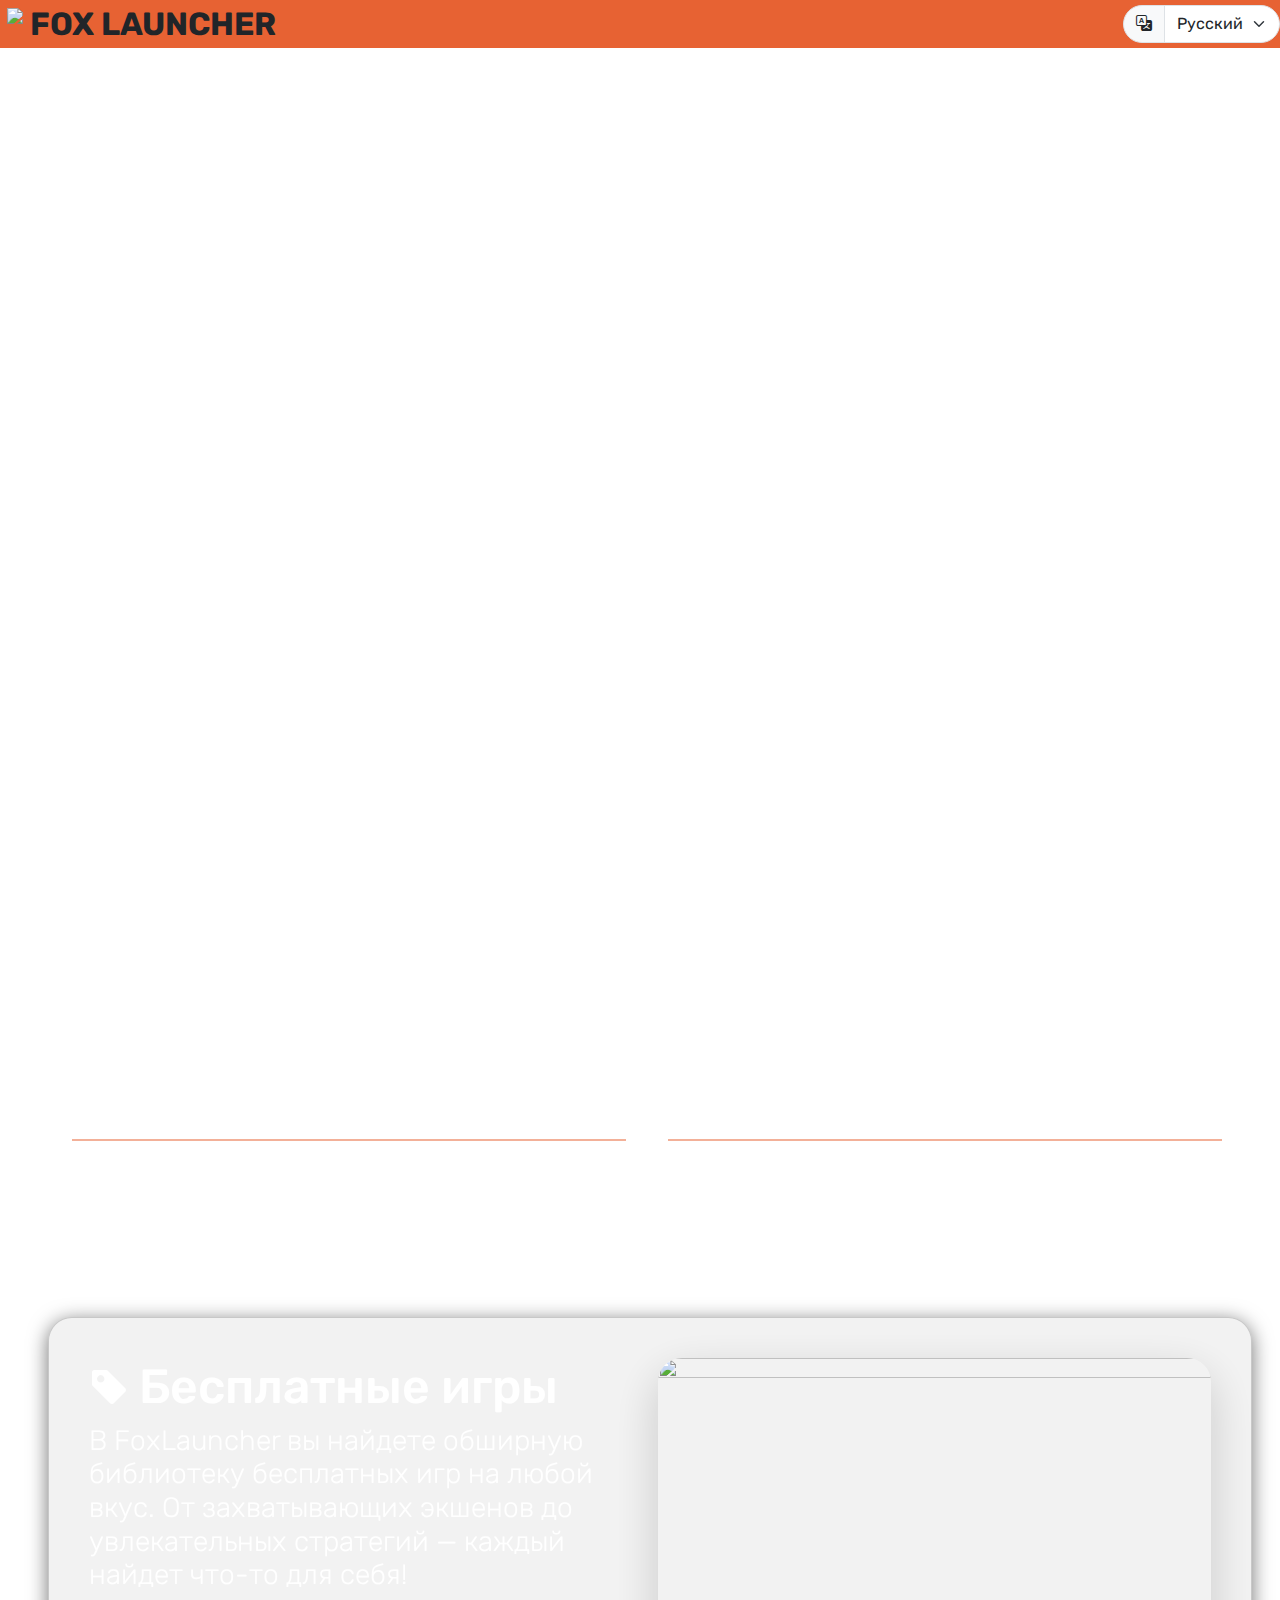
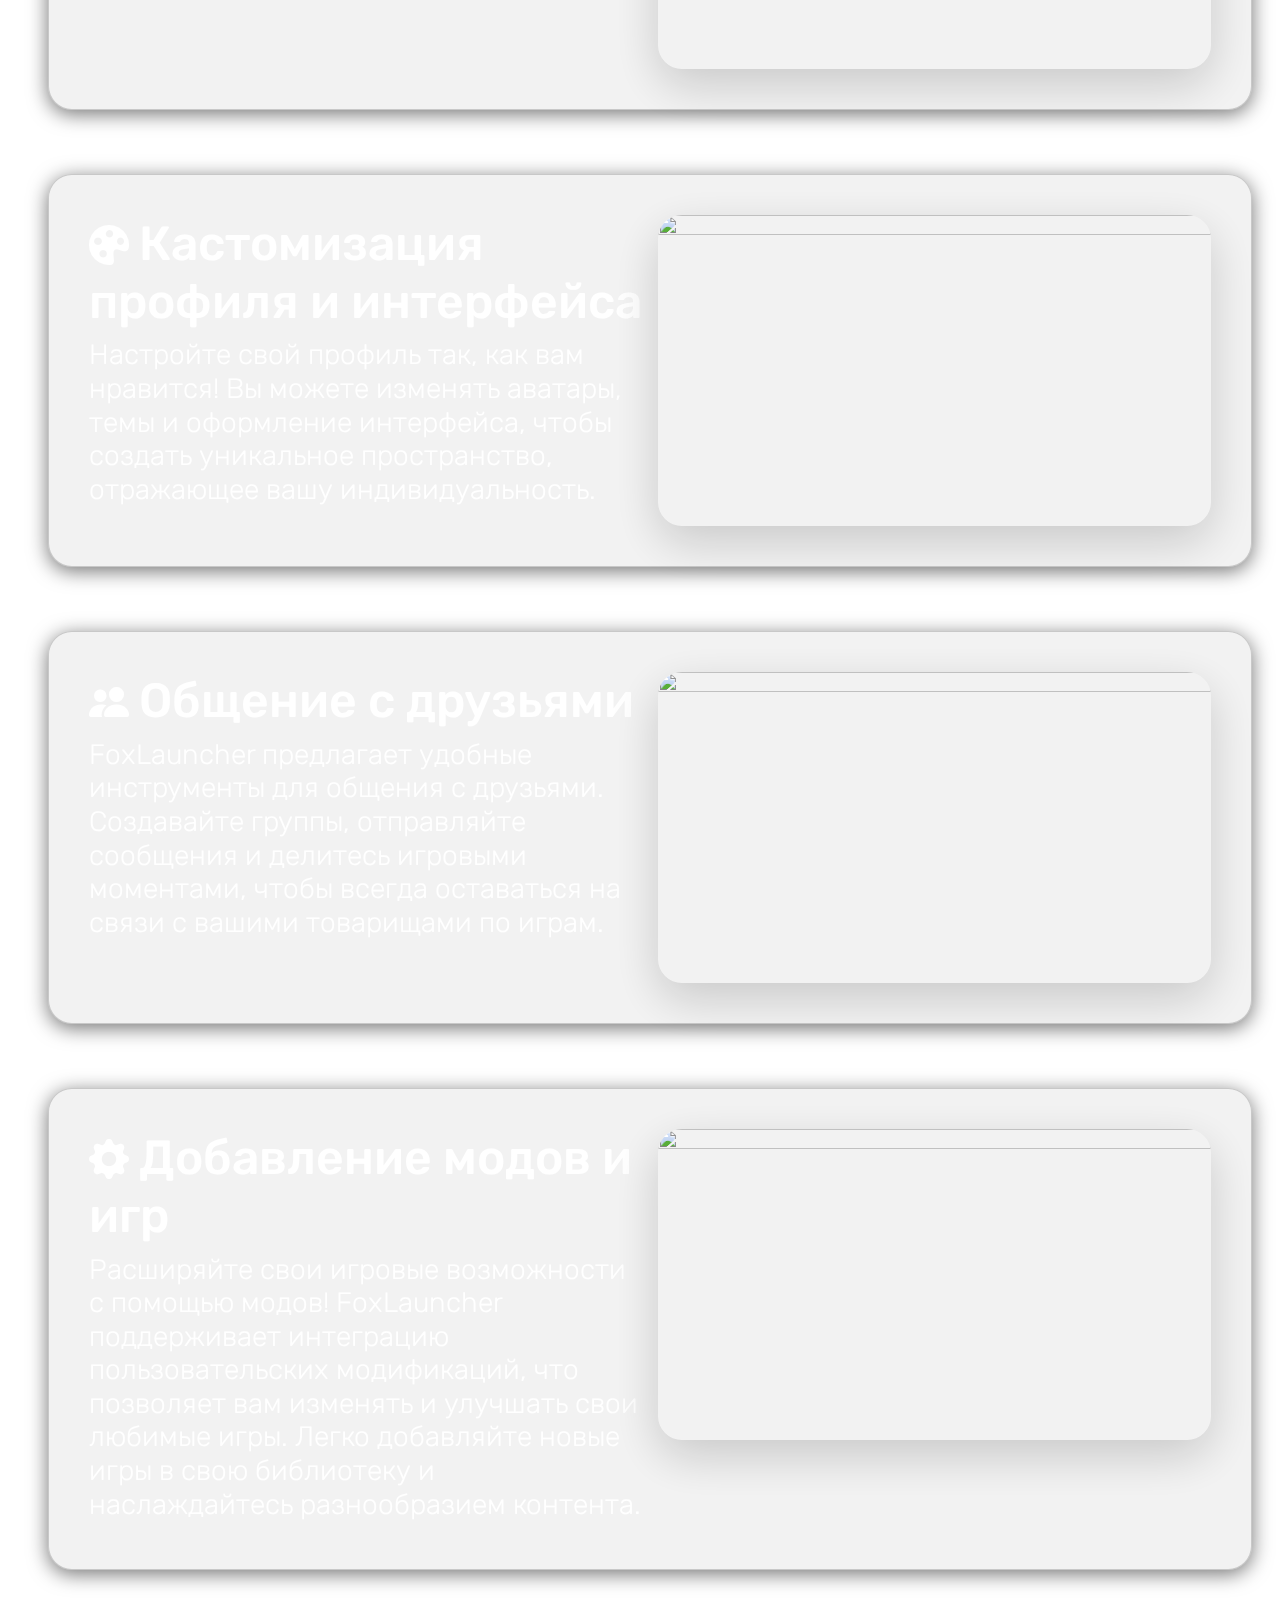
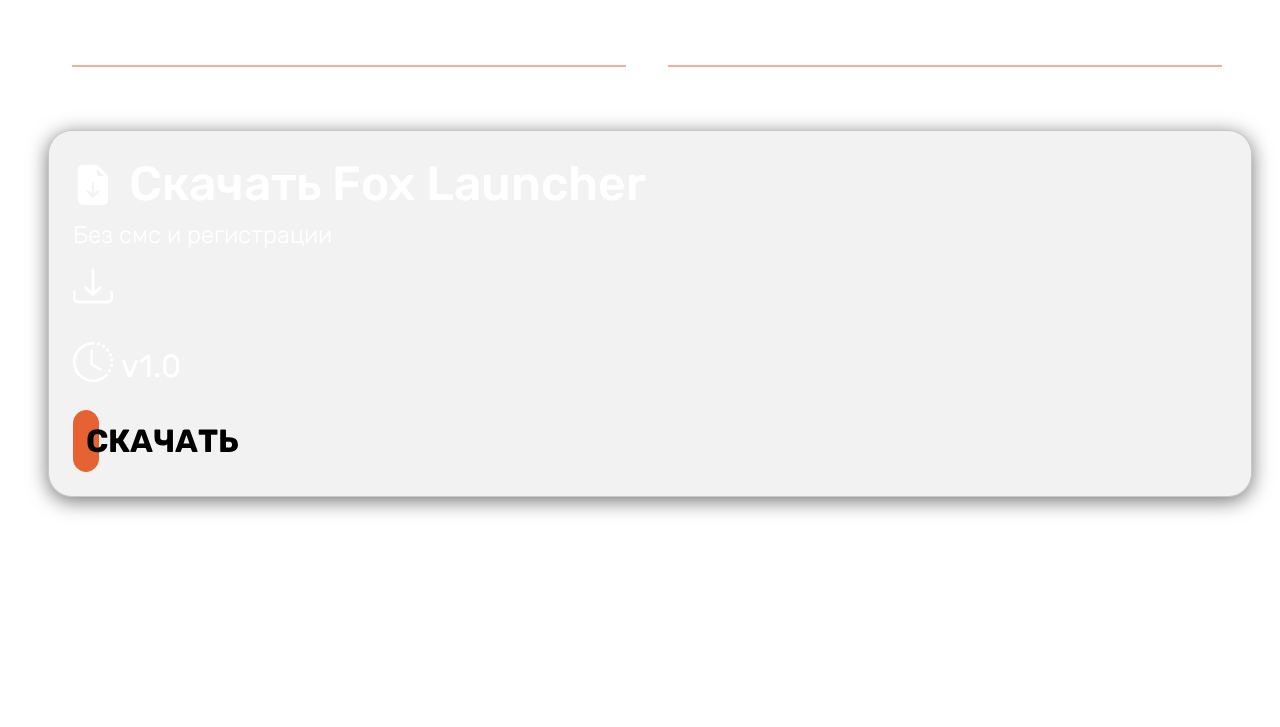
==== launcher.html @ b37d8d20 "Add files via upload" ====
<!DOCTYPE html>
<html lang="ru" id="html">
<head>
    <meta charset=utf-8>
    <title>Fox launcher download page</title>
    <link rel="preconnect" href="https://fonts.googleapis.com">
    <link rel="preconnect" href="https://fonts.gstatic.com" crossorigin>

    <link href="https://fonts.googleapis.com/css2?family=Rubik:ital,wght@0,300..900;1,300..900&display=swap" rel="stylesheet">
    <link href="https://cdn.jsdelivr.net/npm/bootstrap@5.3.3/dist/css/bootstrap.min.css" rel="stylesheet" integrity="sha384-QWTKZyjpPEjISv5WaRU9OFeRpok6YctnYmDr5pNlyT2bRjXh0JMhjY6hW+ALEwIH" crossorigin="anonymous">
    <link rel="stylesheet" href="https://cdn.jsdelivr.net/npm/bootstrap-icons@1.11.3/font/bootstrap-icons.min.css">
    <link href="root.css" rel="stylesheet">
    <link href="fox.css" rel="stylesheet">
</head>
<body>
    <img id="background" src="images/background.jpg" style="position: fixed; width: auto; height: auto; top: 0; bottom: 0; left: 0; right: 0; z-index: 0;" />
    <div id="topbar" class="bg-fox d-flex align-items-center justify-content-between" style="z-index: 99;">
        <div style="display: flex; align-items: center;">
            <img class="logo" src="images/logo.png" height="46" style="padding: 7px;" />
            <div class="logo-name" style="font-size: 2rem; font-weight: bold;">FOX LAUNCHER</div>
        </div>
        <div class="input-group">
            <label class="input-group-text" for=""><i class="bi bi-translate"></i></label>
            <select class="form-select" aria-label="Filter select" onchange="changeLanguage(this.options[this.selectedIndex].value)">
                <option value="ru">Русский</option>
                <option value="en">English</option>
            </select>
        </div>
    </div>


    <!--  PAGE CONTENT  -->


    <div id="content" class="p-5" style="position: relative; top: 48px;">
        <div class="d-flex justify-content-center" style="position: relative; top: 20px; padding-bottom: 40px; gap: 2rem;">
            <div>
                <h1 id="page-start-title" style="font-size: 5rem; font-weight: 400; color: white; opacity: 0; position: relative; margin-top: 80px;">FOX LAUNCHER</h1>
                <h1 id="page-start-description" style="font-size: 2rem; font-weight: 300; color: white; opacity: 0; position: relative; margin-top: 80px;">Добро пожаловать в FoxLauncher — ваш универсальный игровой лаунчер, который объединяет в себе все необходимое для комфортного гейминга!</h1>
                <button class="btn btn-fox" id="page-start-button-download" style="position: relative; margin-top: 80px; opacity: 0; color: white;" onclick="document.getElementById('five').scrollIntoView();">
                    <span>Перейти к скачиванию</span>
                    <i class="bi bi-chevron-right"></i>
                </button>


                <div id="page-start-social" style="position: relative; margin-top: 20px; opacity: 0;">
                    <h4 id="page-start-social-title" style="color: white; position: relative; margin-top: 40px;">А вот ещё где нас можно найти</h4>

                    <button class="btn btn-fox fs-5" onclick="javascript:window.open('https://www.youtube.com/redirect?event=channel_description&redir_token=[base64]&q=https%3A%2F%2Fdiscord.gg%2FAWJthT799z', '_blank');" style="color: white;">
                        <i class="bi bi-discord" style="font-style: normal"> Discord</i>
                    </button>
                    <button class="btn btn-fox fs-5" onclick="javascript:window.open('https://t.me/FOX_LAUNCHER_GROUP', '_blank');" style="color: white;">
                        <i class="bi bi-telegram" style="font-style: normal"> Telegram</i>
                    </button>
                    <button class="btn btn-fox fs-5" onclick="javascript:window.open('https://youtube.com/@netmenu3?si=417UD2pwx4GkmBEP', '_blank');" style="color: white;">
                        <i class="bi bi-youtube" style="font-style: normal"> Youtube</i>
                    </button>
                </div>
            </div>
            <!-- <img id="page-start-image" width="800" class="rounded" src="images/launcher_main.jpg" style="opacity: 0; box-shadow: 25px 25px 40px 40px rgba(0,0,0,0.35); aspect-ratio: 16/9; position: relative; height: fit-content; margin-top: 80px; transform: rotate3d(1, -1, 1, 15deg);" /> -->
            <video loop muted autoplay id="page-start-video" width="800" class="rounded" style="opacity: 0; box-shadow: 25px 25px 40px 40px rgba(0,0,0,0.35); aspect-ratio: 16/9; position: relative; height: fit-content; margin-top: 80px; transform: rotate3d(1, -1, 1, 8deg);">
                <source src="videos/launcher_video.mp4" type="video/mp4">
            </video>
        </div>


        <div class='line-icon'></div>

        <h1 id="zero" style="color: white; position: relative; margin-top: 80px;">НАШИ ВОЗМОЖНОСТИ</h1>



        <div id="one" class="card blur-card p-4" style="position: relative;">
            <div class="card-body">
                <div style="flex: 1">
                    <h1><i class="bi bi-tag-fill"></i><span id="one-title">Бесплатные игры</span></h1>
                    <h3 id="one-description" style="font-weight: 300;">В FoxLauncher вы найдете обширную библиотеку бесплатных игр на любой вкус. От захватывающих экшенов до увлекательных стратегий — каждый найдет что-то для себя!</h3>
                </div>
                <div style="flex: 1">
                    <img class="rounded shadow-lg" src="images/launcher_main.jpg" style="aspect-ratio: 16/9; width: 100%;;" />
                </div>
            </div>
        </div>



        <div id="two" class="card blur-card p-4">
            <div class="card-body">
                <div style="flex: 1">
                    <h1><i class="bi bi-palette-fill"></i><span id="two-title">Кастомизация профиля и интерфейса</span></h1>
                    <h3 id="two-description" style="font-weight: 300;">Настройте свой профиль так, как вам нравится! Вы можете изменять аватары, темы и оформление интерфейса, чтобы создать уникальное пространство, отражающее вашу индивидуальность.</h3>
                </div>
                <div style="flex: 1">
                    <img class="rounded shadow-lg" src="images/launcher_themes.jpg" style="aspect-ratio: 16/9; width: 100%;;" />
                </div>
            </div>
        </div>



        <div id="three" class="card blur-card p-4">
            <div class="card-body">
                <div style="flex: 1">
                    <h1><i class="bi bi-people-fill"></i><span id="three-title">Общение с друзьями</span></h1>
                    <h3 id="three-description" style="font-weight: 300;">FoxLauncher предлагает удобные инструменты для общения с друзьями. Создавайте группы, отправляйте сообщения и делитесь игровыми моментами, чтобы всегда оставаться на связи с вашими товарищами по играм.</h3>
                </div>
                <div style="flex: 1">
                    <img class="rounded shadow-lg" src="images/launcher_friends.jpg" style="aspect-ratio: 16/9; width: 100%;;" />
                </div>
            </div>
        </div>



        <div id="four" class="card blur-card p-4">
            <div class="card-body">
                <div style="flex: 1">
                    <h1><i class="bi bi-gear-fill"></i><span id="four-title">Добавление модов и игр</span></h1>
                    <h3 id="four-description" style="font-weight: 300;">Расширяйте свои игровые возможности с помощью модов! FoxLauncher поддерживает интеграцию пользовательских модификаций, что позволяет вам изменять и улучшать свои любимые игры. Легко добавляйте новые игры в свою библиотеку и наслаждайтесь разнообразием контента.</h3>
                </div>
                <div style="flex: 1">
                    <img class="rounded shadow-lg" src="images/launcher_mods.jpg" style="aspect-ratio: 16/9; width: 100%;" />
                </div>
            </div>
        </div>

        <div class='line-icon'></div>


        <div id="five" class="card blur-card p-4">
            <h1><i class="bi bi-file-earmark-arrow-down-fill pe-3"></i><span id="five-title">Скачать Fox Launcher</span></h1>
            <div>
                <h4 id="five-description" style="font-weight: 300;">Без смс и регистрации</h4>
                <p class="fs-2"><i class="bi bi-download pe-2"></i><span id="fileSize"></span></p>
                <p class="fs-2"><i class="bi bi-clock-history pe-2"></i>v1.0</p>

                <a id="button-download" class="btn btn-fox" href="executable/Kurochkin.png" download style="width: 0%; white-space: nowrap;"><span>СКАЧАТЬ</span></a>
            </div>
        </div>



        <h1 style="color: white; position: relative; margin-top: 80px;">ЧАСТО ЗАДАВАЕМЫЕ ВОПРОСЫ</h1>
        <h4 style="color: white; font-style: italic;">Их много, надо уточнить</h4>

    </div>

    <script src="https://code.jquery.com/jquery-3.7.1.min.js" integrity="sha256-/JqT3SQfawRcv/BIHPThkBvs0OEvtFFmqPF/lYI/Cxo=" crossorigin="anonymous"></script>
    <script src="https://cdn.jsdelivr.net/npm/bootstrap@5.3.3/dist/js/bootstrap.bundle.min.js" integrity="sha384-YvpcrYf0tY3lHB60NNkmXc5s9fDVZLESaAA55NDzOxhy9GkcIdslK1eN7N6jIeHz" crossorigin="anonymous"></script>
    <script src="scripts/logic.js"></script>
    <script src="scripts/fileSize.js"></script>
    <script src="scripts/translations.js"></script>
</body>
</html>
---- root.css ----
:root,
[data-bs-theme=light] {
  --bs-blue: #0d6efd;
  --bs-indigo: #6610f2;
  --bs-purple: #6f42c1;
  --bs-pink: #d63384;
  --bs-red: #dc3545;
  --bs-orange: #fd7e14;
  --bs-yellow: #ffc107;
  --bs-green: #198754;
  --bs-teal: #20c997;
  --bs-cyan: #0dcaf0;
  --bs-black: #000;
  --bs-white: #fff;
  --bs-gray: #6c757d;
  --bs-gray-dark: #343a40;
  --bs-gray-100: #f8f9fa;
  --bs-gray-200: #e9ecef;
  --bs-gray-300: #dee2e6;
  --bs-gray-400: #ced4da;
  --bs-gray-500: #adb5bd;
  --bs-gray-600: #6c757d;
  --bs-gray-700: #495057;
  --bs-gray-800: #343a40;
  --bs-gray-900: #212529;
  --bs-primary: #0d6efd;
  --bs-secondary: #fff;
  --bs-success: #198754;
  --bs-info: #0dcaf0;
  --bs-warning: #ffc107;
  --bs-danger: #dc3545;
  --bs-light: #f8f9fa;
  --bs-dark: #212529;
  --bs-primary-rgb: 13, 110, 253;
  --bs-secondary-rgb: 108, 117, 125;
  --bs-success-rgb: 25, 135, 84;
  --bs-info-rgb: 13, 202, 240;
  --bs-warning-rgb: 255, 193, 7;
  --bs-danger-rgb: 220, 53, 69;
  --bs-light-rgb: 248, 249, 250;
  --bs-dark-rgb: 33, 37, 41;
  --bs-primary-text-emphasis: #052c65;
  --bs-secondary-text-emphasis: #2b2f32;
  --bs-success-text-emphasis: #0a3622;
  --bs-info-text-emphasis: #055160;
  --bs-warning-text-emphasis: #664d03;
  --bs-danger-text-emphasis: #58151c;
  --bs-light-text-emphasis: #495057;
  --bs-dark-text-emphasis: #495057;
  --bs-primary-bg-subtle: #cfe2ff;
  --bs-secondary-bg-subtle: #e2e3e5;
  --bs-success-bg-subtle: #d1e7dd;
  --bs-info-bg-subtle: #cff4fc;
  --bs-warning-bg-subtle: #fff3cd;
  --bs-danger-bg-subtle: #f8d7da;
  --bs-light-bg-subtle: #fcfcfd;
  --bs-dark-bg-subtle: #ced4da;
  --bs-primary-border-subtle: #9ec5fe;
  --bs-secondary-border-subtle: #c4c8cb;
  --bs-success-border-subtle: #a3cfbb;
  --bs-info-border-subtle: #9eeaf9;
  --bs-warning-border-subtle: #ffe69c;
  --bs-danger-border-subtle: #f1aeb5;
  --bs-light-border-subtle: #e9ecef;
  --bs-dark-border-subtle: #adb5bd;
  --bs-white-rgb: 255, 255, 255;
  --bs-black-rgb: 0, 0, 0;
  --bs-font-sans-serif: system-ui, -apple-system, "Segoe UI", Roboto, "Helvetica Neue", "Noto Sans", "Liberation Sans", Arial, sans-serif, "Apple Color Emoji", "Segoe UI Emoji", "Segoe UI Symbol", "Noto Color Emoji";
  --bs-font-monospace: SFMono-Regular, Menlo, Monaco, Consolas, "Liberation Mono", "Courier New", monospace;
  --bs-gradient: linear-gradient(180deg, rgba(255, 255, 255, 0.15), rgba(255, 255, 255, 0));
  --bs-body-font-family: var(--bs-font-sans-serif);
  --bs-body-font-size: 1rem;
  --bs-body-font-weight: 400;
  --bs-body-line-height: 1.5;
  --bs-body-color: #212529;
  --bs-body-color-rgb: 33, 37, 41;
  --bs-body-bg: #fff;
  --bs-body-bg-rgb: 255, 255, 255;
  --bs-emphasis-color: #000;
  --bs-emphasis-color-rgb: 0, 0, 0;
  --bs-secondary-color: rgba(33, 37, 41, 0.75);
  --bs-secondary-color-rgb: 33, 37, 41;
  --bs-secondary-bg: #e9ecef;
  --bs-secondary-bg-rgb: 233, 236, 239;
  --bs-tertiary-color: rgba(33, 37, 41, 0.5);
  --bs-tertiary-color-rgb: 33, 37, 41;
  --bs-tertiary-bg: #f8f9fa;
  --bs-tertiary-bg-rgb: 248, 249, 250;
  --bs-heading-color: inherit;
  --bs-link-color: #0d6efd;
  --bs-link-color-rgb: 13, 110, 253;
  --bs-link-decoration: underline;
  --bs-link-hover-color: #0a58ca;
  --bs-link-hover-color-rgb: 10, 88, 202;
  --bs-code-color: #d63384;
  --bs-highlight-color: #212529;
  --bs-highlight-bg: #fff3cd;
  --bs-border-width: 1px;
  --bs-border-style: solid;
  --bs-border-color: #dee2e6;
  --bs-border-color-translucent: rgba(0, 0, 0, 0.175);
  --bs-border-radius: 1.5rem;
  --bs-border-radius-sm: 0.25rem;
  --bs-border-radius-lg: 0.5rem;
  --bs-border-radius-xl: 1rem;
  --bs-border-radius-xxl: 2rem;
  --bs-border-radius-2xl: var(--bs-border-radius-xxl);
  --bs-border-radius-pill: 50rem;
  --bs-box-shadow: 0 0.5rem 1rem rgba(0, 0, 0, 0.15);
  --bs-box-shadow-sm: 0 0.125rem 0.25rem rgba(0, 0, 0, 0.075);
  --bs-box-shadow-lg: 0 1rem 3rem rgba(0, 0, 0, 0.175);
  --bs-box-shadow-inset: inset 0 1px 2px rgba(0, 0, 0, 0.075);
  --bs-focus-ring-width: 0.25rem;
  --bs-focus-ring-opacity: 0.25;
  --bs-focus-ring-color: rgba(13, 110, 253, 0.25);
  --bs-form-valid-color: #198754;
  --bs-form-valid-border-color: #198754;
  --bs-form-invalid-color: #dc3545;
  --bs-form-invalid-border-color: #dc3545;
}
---- fox.css ----
/* GENERATED BY BOOTSTRAP 5 COLOR THEME GENERATOR */
/* https://bootstrapcolors.com */
.btn-outline-fox {
    color: #e76233;
    border-color: #e76233;
}

    .btn-outline-fox:hover {
        color: #000;
        background-color: #e76233;
        border-color: #e76233;
    }

    .btn-check:focus + .btn-outline-fox, .btn-outline-fox:focus {
        box-shadow: 0 0 0 0.25rem rgba(231, 98, 51, 0.5);
    }

    .btn-check:checked + .btn-outline-fox, .btn-check:active + .btn-outline-fox, .btn-outline-fox:active, .btn-outline-fox.active, .btn-outline-fox.dropdown-toggle.show {
        color: #000;
        background-color: #e76233;
        border-color: #e76233;
    }

        .btn-check:checked + .btn-outline-fox:focus, .btn-check:active + .btn-outline-fox:focus, .btn-outline-fox:active:focus, .btn-outline-fox.active:focus, .btn-outline-fox.dropdown-toggle.show:focus {
            box-shadow: 0 0 0 0.25rem rgba(231, 98, 51, 0.5);
        }

    .btn-outline-fox:disabled, .btn-outline-fox.disabled {
        color: #e76233;
        background-color: transparent;
    }

.table-fox {
    --bs-table-bg: #e76233;
    --bs-table-striped-bg: #db5d30;
    --bs-table-striped-color: #000;
    --bs-table-active-bg: #d0582e;
    --bs-table-active-color: #000;
    --bs-table-hover-bg: #d65b2f;
    --bs-table-hover-color: #000;
    color: #000;
    border-color: #d0582e;
}

.alert-fox {
    color: #8b3b1f;
    background-color: #fae0d6;
    border-color: #f8d0c2;
}

    .alert-fox .alert-link {
        color: #6f2f19;
    }

.bg-fox {
    background-color: #e76233 !important;
}

.text-fox {
    color: #e76233 !important;
}

.border-fox {
    border-color: #e76233 !important;
}

.link-fox {
    color: #e76233;
}

    .link-fox:hover, .link-fox:focus {
        color: #ec815c;
    }

.list-group-item-fox {
    color: #8b3b1f;
    background-color: #fae0d6;
}

    .list-group-item-fox.list-group-item-action:hover, .list-group-item-fox.list-group-item-action:focus {
        color: #8b3b1f;
        background-color: #e1cac1;
    }

    .list-group-item-fox.list-group-item-action.active {
        color: #fff;
        background-color: #8b3b1f;
        border-color: #8b3b1f;
    }

/*# sourceMappingURL=style-2025-01-20-17-52-33-439.css.map */
.btn-fox {
    color: #000000;
    background-color: #e76233;
    border-color: #e76233;
    transition: .2s;
}

    .btn-fox:hover {
        color: #000000;
        background-color: #eb7a52;
        border-color: #e97247;
        transform: scale(1.03);
    }

    .btn-check:focus + .btn-fox, .btn-fox:focus {
        color: #000000;
        background-color: #eb7a52;
        border-color: #e97247;
        box-shadow: 0 0 0 0.25rem rgba(196, 83, 43, 0.5);
    }

    .btn-check:checked + .btn-fox, .btn-check:active + .btn-fox, .btn-fox:active, .btn-fox.active, .show > .btn-fox.dropdown-toggle {
        color: #000000;
        background-color: #ec815c;
        border-color: #e97247;
    }

        .btn-check:checked + .btn-fox:focus, .btn-check:active + .btn-fox:focus, .btn-fox:active:focus, .btn-fox.active:focus, .show > .btn-fox.dropdown-toggle:focus {
            box-shadow: 0 0 0 0.25rem rgba(196, 83, 43, 0.5);
        }

    .btn-fox:disabled, .btn-fox.disabled {
        color: #000000;
        background-color: #e76233;
        border-color: #e76233;
    }

/*
hr {
    margin-top: 1rem;
    margin-bottom: 1rem;
    border: 0;
    border-top: 4px solid #e76233;
}*/

.line-icon {
    box-sizing: border-box;
    position: relative;
    text-align: center;
    background-image: url('images/fox.png');
    background-repeat: no-repeat;
    background-size: 64px;
    background-position: center center;
    font-size: 0;
    height: 64px;
    margin: 2rem 0;
}

    .line-icon::before, .line-icon::after {
        box-sizing: border-box;
        width: 46%;
        height: 1px;
        border-top: 1px solid #e76233;
        display: inline-block;
        content: '';
        margin-left: 1.5%;
        margin-right: 2%;
        position: relative;
        top: 50%;
        -moz-transform: translateY(-50%);
        -ms-transform: translateY(-50%);
        -o-transform: translateY(-50%);
        -webkit-transform: translateY(-50%);
        transform: translateY(-50%);
    }
/*# sourceMappingURL=style-2025-01-20-17-52-33-439_button.css.map */


body {
    margin: 0;
    padding: 0;
    font-family: Rubik;
    min-width: 1300px;
    width: auto !important;
}

#topbar {
    background: orange;
    width: 100%;
    position: fixed;
}

#content {
    width: 100%;
}

.btn {
    font-size: 2rem;
    font-weight: bold;
}

a {
    display: inline-block;
}

* {
    box-sizing: border-box;
}

.image {
    display: block;
    position: relative;
}

    .image:before {
        display: block;
        content: '';
        position: absolute;
        width: 100%;
        height: 100%;
        -moz-box-shadow: inset 0px 0px 3px 1px rgba(0,0,0,1);
        -webkit-box-shadow: inset 0px 0px 3px 1px rgba(0,0,0,1);
        box-shadow: inset 0px 0px 3px 1px rgba(0,0,0,1);
    }

/* styles.css */

.blur-card {
    background: rgba(0, 0, 0, 0.05); /* Semi-transparent background */
    backdrop-filter: blur(10px); /* Apply blur effect */
    box-shadow: 0 4px 20px rgba(0, 0, 0, 0.55); /* Optional: shadow for depth */
    transition: transform 0.3s; /* Optional: smooth transition */
}

.card {
    margin-bottom: 4rem;
    color: white;
}

    .card i {
        font-size: 2.5rem;
        padding-right: 10px;
    }

.card-body {
    display: flex;
    color: white;
    width: 100%;
    gap: 1rem;
}

.input-group {
    width: unset;
}

h1 {
    font-size: 3rem;
}

#page-start-video {
    animation: 6s floating infinite;
    animation-timing-function: ease-in-out;
}

@keyframes floating {
    0% {
        box-shadow: 0 5px 15px 0px rgba(0,0,0,0.6);
        transform: translateY(0px) rotate3d(1, -1, 1, 8deg);
    }

    50% {
        box-shadow: 0 25px 15px 0px rgba(0,0,0,0.2);
        transform: translateY(-30px) rotate3d(1, -1, 1, 8deg);
    }

    100% {
        box-shadow: 0 5px 15px 0px rgba(0,0,0,0.6);
        transform: translateY(0px) rotate3d(1, -1, 1, 8deg);
    }
}
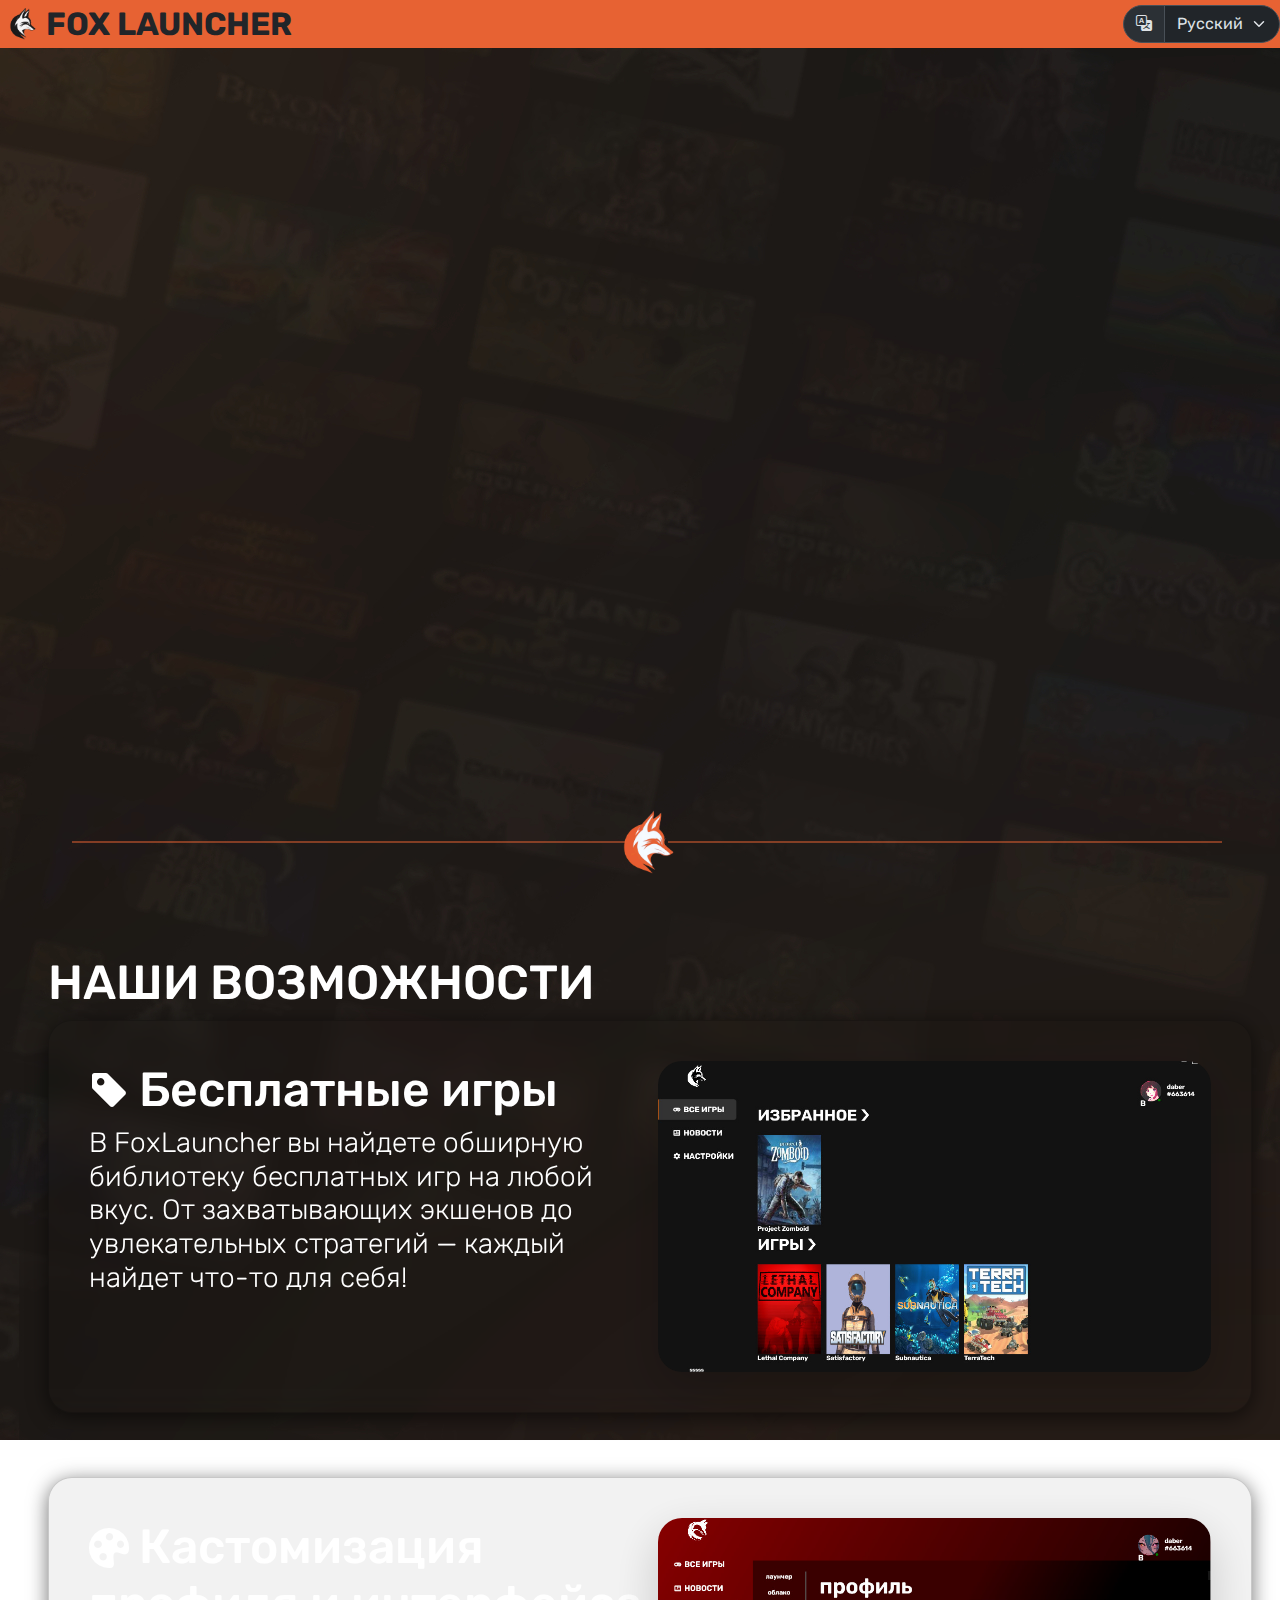
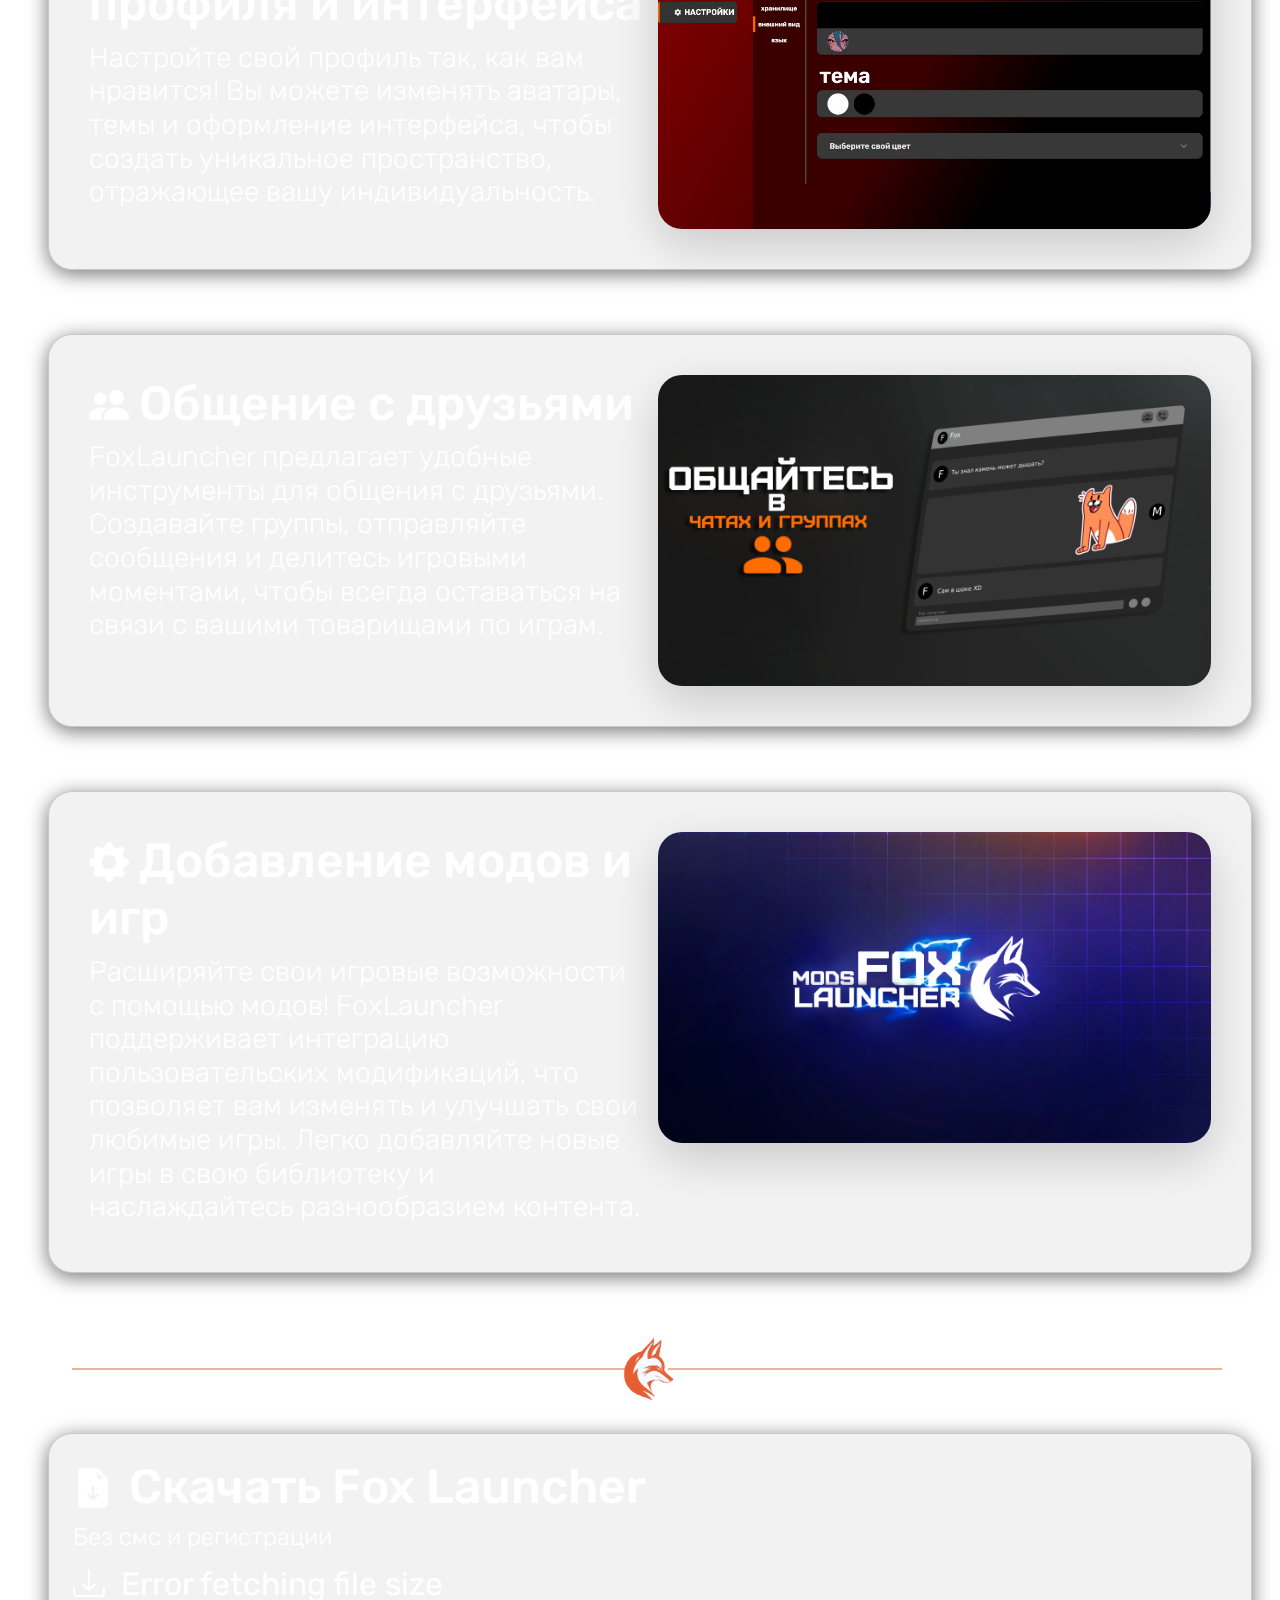
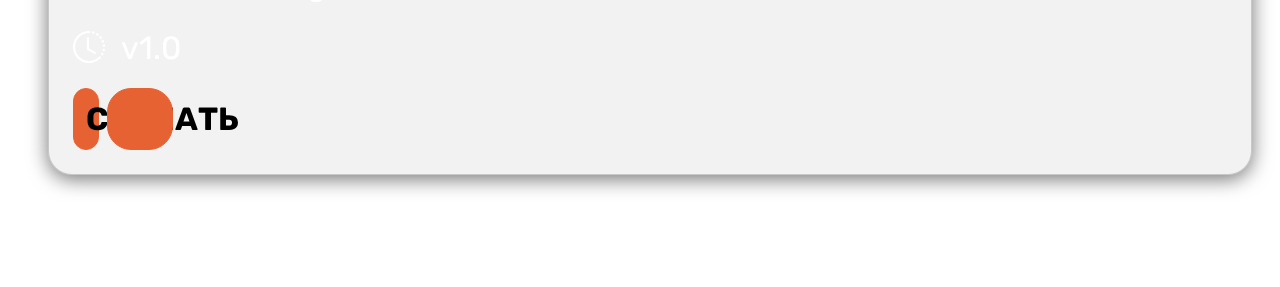
==== commit 13c143de: "Add files via upload" ====
--- a/launcher.html
+++ b/launcher.html
@@ -5,7 +5,7 @@
     <title>Fox launcher download page</title>
     <link rel="preconnect" href="https://fonts.googleapis.com">
     <link rel="preconnect" href="https://fonts.gstatic.com" crossorigin>
-
+    <meta name="viewport" content="width=device-width, initial-scale=1">
     <link href="https://fonts.googleapis.com/css2?family=Rubik:ital,wght@0,300..900;1,300..900&display=swap" rel="stylesheet">
     <link href="https://cdn.jsdelivr.net/npm/bootstrap@5.3.3/dist/css/bootstrap.min.css" rel="stylesheet" integrity="sha384-QWTKZyjpPEjISv5WaRU9OFeRpok6YctnYmDr5pNlyT2bRjXh0JMhjY6hW+ALEwIH" crossorigin="anonymous">
     <link rel="stylesheet" href="https://cdn.jsdelivr.net/npm/bootstrap-icons@1.11.3/font/bootstrap-icons.min.css">
@@ -13,13 +13,26 @@
     <link href="fox.css" rel="stylesheet">
 </head>
 <body>
+    <div class="toast-container position-fixed bottom-0 end-0 p-3" data-bs-theme="dark">
+        <div id="live-toast" class="toast" role="alert" aria-live="assertive" aria-atomic="true">
+            <div class="toast-header">
+                <img src="images/fox.png" class="rounded me-2" height="24">
+                <strong class="fs-4 me-auto">FOX LAUNCHER</strong>
+                <button type="button" class="btn-close" data-bs-dismiss="toast" aria-label="Close"></button>
+            </div>
+            <div id="toast-message" class="toast-body text-white"></div>
+        </div>
+    </div>
+
+
+
     <img id="background" src="images/background.jpg" style="position: fixed; width: auto; height: auto; top: 0; bottom: 0; left: 0; right: 0; z-index: 0;" />
     <div id="topbar" class="bg-fox d-flex align-items-center justify-content-between" style="z-index: 99;">
         <div style="display: flex; align-items: center;">
             <img class="logo" src="images/logo.png" height="46" style="padding: 7px;" />
             <div class="logo-name" style="font-size: 2rem; font-weight: bold;">FOX LAUNCHER</div>
         </div>
-        <div class="input-group">
+        <div class="input-group" data-bs-theme="dark">
             <label class="input-group-text" for=""><i class="bi bi-translate"></i></label>
             <select class="form-select" aria-label="Filter select" onchange="changeLanguage(this.options[this.selectedIndex].value)">
                 <option value="ru">Русский</option>
@@ -35,9 +48,9 @@
     <div id="content" class="p-5" style="position: relative; top: 48px;">
         <div class="d-flex justify-content-center" style="position: relative; top: 20px; padding-bottom: 40px; gap: 2rem;">
             <div>
-                <h1 id="page-start-title" style="font-size: 5rem; font-weight: 400; color: white; opacity: 0; position: relative; margin-top: 80px;">FOX LAUNCHER</h1>
+                <h1 id="page-start-title" style="font-size: 5rem; font-weight: 700; color: white; opacity: 0; position: relative; margin-top: 80px;">FOX LAUNCHER</h1>
                 <h1 id="page-start-description" style="font-size: 2rem; font-weight: 300; color: white; opacity: 0; position: relative; margin-top: 80px;">Добро пожаловать в FoxLauncher — ваш универсальный игровой лаунчер, который объединяет в себе все необходимое для комфортного гейминга!</h1>
-                <button class="btn btn-fox" id="page-start-button-download" style="position: relative; margin-top: 80px; opacity: 0; color: white;" onclick="document.getElementById('five').scrollIntoView();">
+                <button class="btn btn-fox" id="page-start-button-download" style="position: relative; margin-top: 80px; opacity: 0; color: white;" onclick="scrollToAnchor('download');">
                     <span>Перейти к скачиванию</span>
                     <i class="bi bi-chevron-right"></i>
                 </button>
@@ -58,7 +71,7 @@
                 </div>
             </div>
             <!-- <img id="page-start-image" width="800" class="rounded" src="images/launcher_main.jpg" style="opacity: 0; box-shadow: 25px 25px 40px 40px rgba(0,0,0,0.35); aspect-ratio: 16/9; position: relative; height: fit-content; margin-top: 80px; transform: rotate3d(1, -1, 1, 15deg);" /> -->
-            <video loop muted autoplay id="page-start-video" width="800" class="rounded" style="opacity: 0; box-shadow: 25px 25px 40px 40px rgba(0,0,0,0.35); aspect-ratio: 16/9; position: relative; height: fit-content; margin-top: 80px; transform: rotate3d(1, -1, 1, 8deg);">
+            <video loop muted autoplay id="page-start-video" width="800" class="rounded">
                 <source src="videos/launcher_video.mp4" type="video/mp4">
             </video>
         </div>
@@ -127,26 +140,27 @@
         <div class='line-icon'></div>
 
 
-        <div id="five" class="card blur-card p-4">
-            <h1><i class="bi bi-file-earmark-arrow-down-fill pe-3"></i><span id="five-title">Скачать Fox Launcher</span></h1>
+        <div id="download" class="card blur-card p-4">
+            <h1><i class="bi bi-file-earmark-arrow-down-fill pe-3"></i><span id="download-title">Скачать Fox Launcher</span></h1>
             <div>
-                <h4 id="five-description" style="font-weight: 300;">Без смс и регистрации</h4>
-                <p class="fs-2"><i class="bi bi-download pe-2"></i><span id="fileSize"></span></p>
-                <p class="fs-2"><i class="bi bi-clock-history pe-2"></i>v1.0</p>
+                <h4 id="download-description" style="font-weight: 300;">Без смс и регистрации</h4>
+                <p class="fs-2"><i style="font-size: 2rem;" class="bi bi-download pe-3"></i><span id="fileSize"></span></p>
+                <p class="fs-2"><i style="font-size: 2rem;" class="bi bi-clock-history pe-3"></i>v1.0</p>
 
-                <a id="button-download" class="btn btn-fox" href="executable/Kurochkin.png" download style="width: 0%; white-space: nowrap;"><span>СКАЧАТЬ</span></a>
+                <div class="d-flex" style="gap: 0.5rem;">
+                    <a id="button-download" class="btn btn-fox" onclick="showToast('downloadStarted');" href="/fox_launcher/executable/Kurochkin.png" download style="width: 0%; white-space: nowrap;"><span>СКАЧАТЬ</span></a>
+                    <a id="button-download-share" class="btn btn-fox" onclick="shareDownload()" style="white-space: nowrap;"><i class="bi bi-share-fill" style="opacity: 0; font-size: inherit; padding-inline: 4px;"></i></a>
+                </div>
             </div>
         </div>
 
 
-
-        <h1 style="color: white; position: relative; margin-top: 80px;">ЧАСТО ЗАДАВАЕМЫЕ ВОПРОСЫ</h1>
-        <h4 style="color: white; font-style: italic;">Их много, надо уточнить</h4>
-
+        <footer id="footer" class="text-center text-white-50"></footer>
     </div>
 
     <script src="https://code.jquery.com/jquery-3.7.1.min.js" integrity="sha256-/JqT3SQfawRcv/BIHPThkBvs0OEvtFFmqPF/lYI/Cxo=" crossorigin="anonymous"></script>
     <script src="https://cdn.jsdelivr.net/npm/bootstrap@5.3.3/dist/js/bootstrap.bundle.min.js" integrity="sha384-YvpcrYf0tY3lHB60NNkmXc5s9fDVZLESaAA55NDzOxhy9GkcIdslK1eN7N6jIeHz" crossorigin="anonymous"></script>
+    <script src="scripts/toast.js"></script>
     <script src="scripts/logic.js"></script>
     <script src="scripts/fileSize.js"></script>
     <script src="scripts/translations.js"></script>
